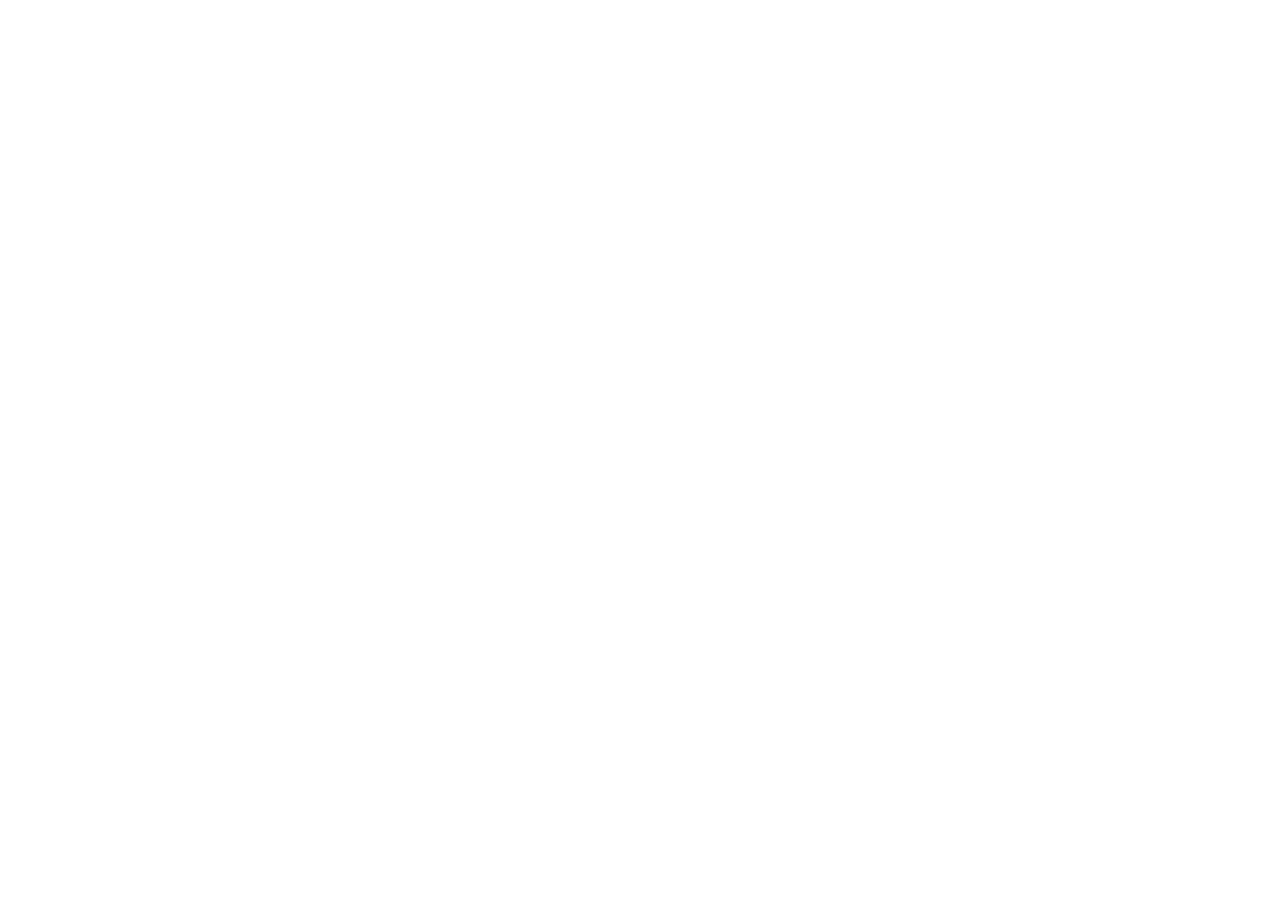
==== Dadi/index.html @ 4522c4ba "first commit" ====
<!DOCTYPE html>
<html lang="en">
<head>
    <meta charset="UTF-8">
    <meta http-equiv="X-UA-Compatible" content="IE=edge">
    <meta name="viewport" content="width=device-width, initial-scale=1.0">
    <title>Dadi</title>
</head>
<body>
    
    <script src="js/script.js"></script>
</body>
</html>
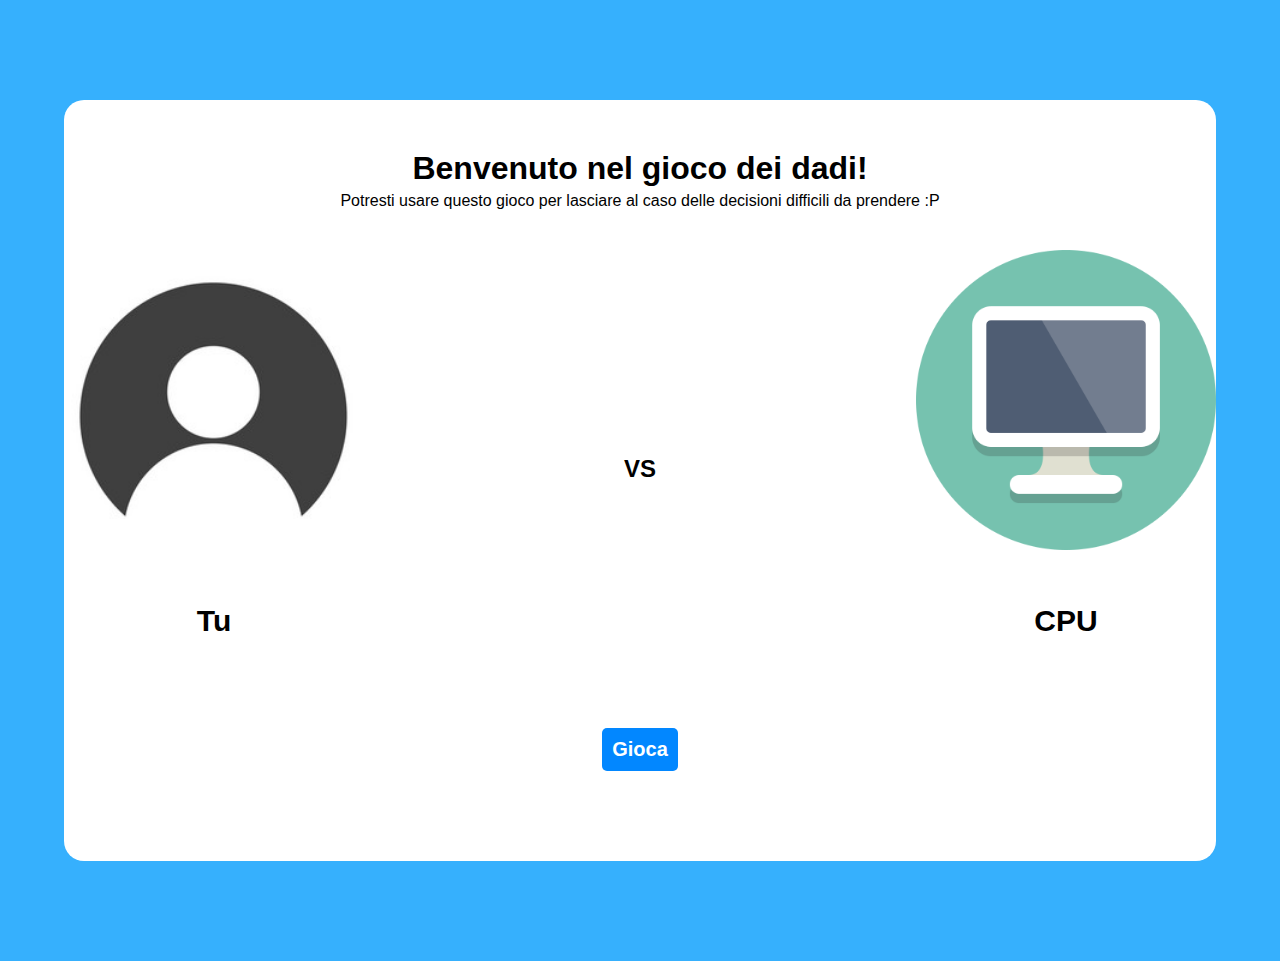
==== commit 0cf28cdb: "stamped in page and created layout" ====
--- a/Dadi/index.html
+++ b/Dadi/index.html
@@ -4,9 +4,36 @@
     <meta charset="UTF-8">
     <meta http-equiv="X-UA-Compatible" content="IE=edge">
     <meta name="viewport" content="width=device-width, initial-scale=1.0">
+    <link rel="stylesheet" href="css/style.css">
     <title>Dadi</title>
 </head>
 <body>
+    <div class="container">
+        <h1>Benvenuto nel gioco dei dadi!</h1>
+        <p>Potresti usare questo gioco per lasciare al caso delle decisioni difficili da prendere :P</p>
+        <div class="row">
+            <div class="col">
+                <div class="usercol">
+                    <img src="img/user-accounts-icon-15.jpg" alt="user">
+                    <h2 class="player">Tu</h2>
+                    <h2 id="numberUser"></h2>
+                </div>
+            </div>
+            <div class="col">
+                <h2>VS</h2>
+            </div>
+            <div class="col">
+                <div class="cpucol">
+                    <img src="img/Computer-PNG-Images-HD.png" alt="cpu">
+                    <h2 class="player">CPU</h2>
+                    <h2 id="numberCPU"></h2>
+                </div>
+            </div>
+        </div>
+        <button id="play">Gioca</button>
+        <h1 id="message"></h1>
+    </div>
+    
     
     <script src="js/script.js"></script>
 </body>
--- a/Dadi/css/style.css
+++ b/Dadi/css/style.css
@@ -0,0 +1,92 @@
+*{
+    padding: 0;
+    margin: 0;
+    box-sizing: border-box;
+}
+
+body{
+    background-color: #36B0FD ;
+    font-family: 'Trebuchet MS', 'Lucida Sans Unicode', 'Lucida Grande', 'Lucida Sans', Arial, sans-serif;
+}
+
+.container{
+    background-color: #fff;
+    padding: 50px 0;
+    width: 90%;
+    max-width: 1200px;
+    margin: 100px auto;
+    text-align: center;
+    border-radius: 20px;
+}
+
+
+p{
+    padding-top: 5px;
+}
+
+.row{
+    width: 100%;
+    display: flex;
+    align-items: center;
+    justify-content: space-between;
+}
+
+.col{
+    padding: 40px 0;
+}
+
+#play{
+    padding: 10px;
+    margin-bottom: 20px;
+    border: none;
+    background-color: #0287FF;
+    color: white;
+    border-radius: 5px;
+    cursor: pointer;
+    font-size: 20px;
+    font-weight: bold;
+}
+
+#play:hover{
+    transform: scale(1.5);
+}
+
+#play:active{
+    background-color: #fff;
+    color: #0287FF;
+}
+
+.usercol, .cpucol{
+     border-radius: 5px;
+}
+
+.player,
+#numberUser,
+#numberCPU{
+    padding-top: 50px;
+    font-size: 30px;
+}
+
+.col img{
+    width: 300px;
+    height: 300px;
+    object-fit: contain;
+}
+
+#message{
+    color:white;
+    padding: 10px 0;
+    transition: all 3s;
+}
+
+.victory{
+    background-color:green;
+}
+
+.defeat{
+    background-color:red;
+}
+
+.draw{
+    background-color: rgb(248, 248, 46);
+}